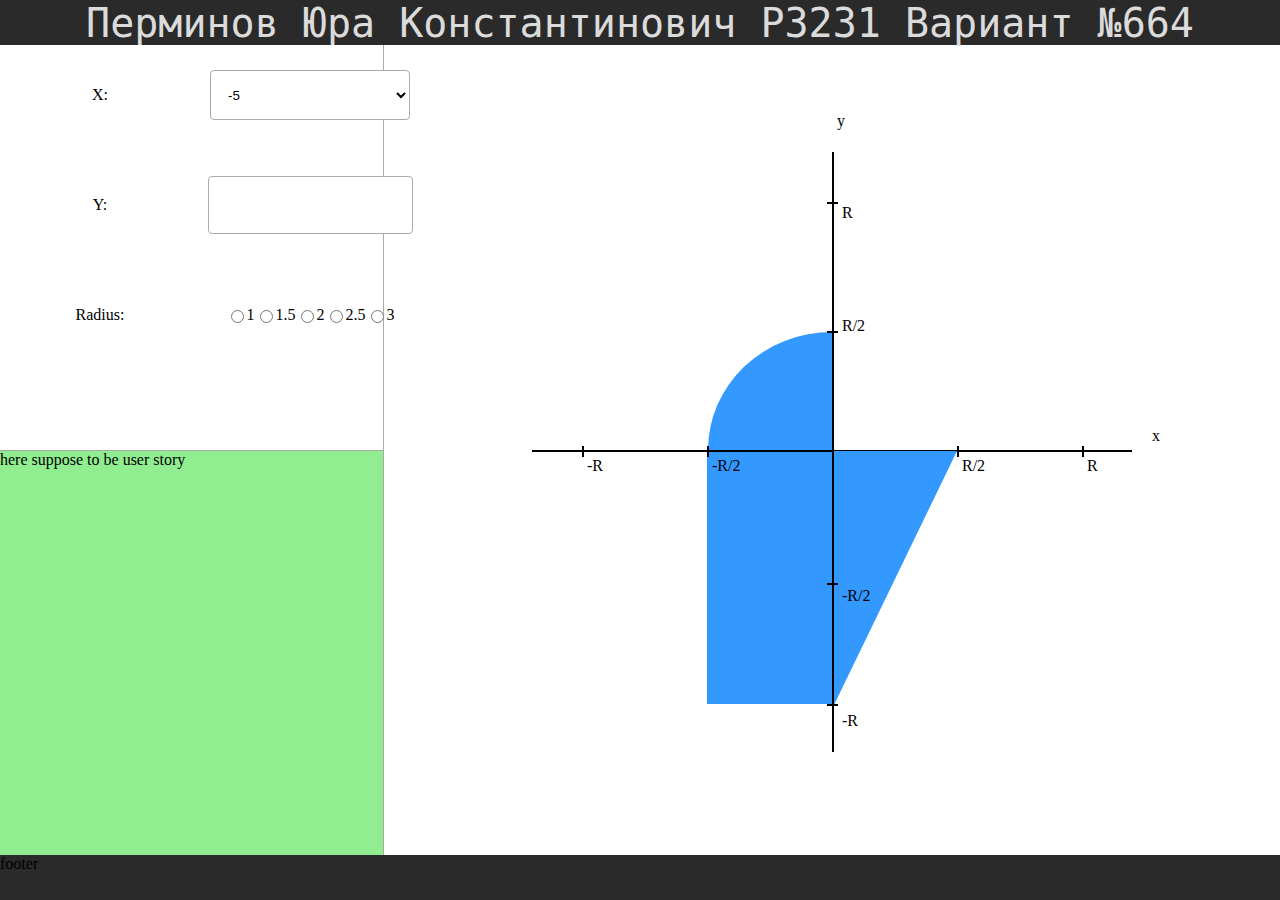
==== front/index.html @ 4b4fdf80 "added base for backend" ====
<!DOCTYPE html>
<html lang="ru">
<head>
  <meta charset="UTF-8">
  <meta name="viewport" content="width=device-width, initial-scale=1.0">
  <title>base front sample</title>
  <link rel="stylesheet" href="css/baseStyle.css"> <!-- Подключение CSS файла -->
  <link rel="stylesheet" href="./css/headerStyle.css"> <!-- Подключение CSS файла -->
  <link rel="stylesheet" href="./css/footerStyle.css"> <!-- Подключение CSS файла -->
  <link rel="stylesheet" href="css/userInterfaceStructureStyle.css"> <!-- Подключение CSS файла -->
  <link rel="stylesheet" href="css/selectStyle.css"> <!-- Подключение CSS файла -->
  <link rel="stylesheet" href="css/interfaceGrid.css"> <!-- Подключение CSS файла -->
  <link rel="stylesheet" href="css/textFieldStyle.css"> <!-- Подключение CSS файла -->
  <link rel="stylesheet" href="css/graphicStyle.css"> <!-- Подключение CSS файла -->
  <link rel="stylesheet" href="css/graphicPlotStyle.css"> <!-- Подключение CSS файла -->
</head>
<body>
<header class="header">Перминов Юра Константинович P3231 Вариант №664</header>
<div class="middle">
  <div class="userInterfacePanel">
    <div class="left">
      <div class="userInput">
       <!--X position select-->
        <div class='grid-container'>
          <div class="grid-item">X:</div>
          <div class="grid-item">
            <select name="X" class="select">
            <option value="-5">-5</option>
            <option value="-4" >-4</option>
            <option value="-3">-3</option>
            <option value="-2">-2</option>
            <option value="-1">-1</option>
            <option value="0">0</option>
            <option value="1">1</option>
            <option value="2">2</option>
            <option value="3">3</option>
          </select>
          </div>
          <div class="grid-item">Y:</div>
          <div class="grid-item">
            <input class="textField">
            </input>
          </div>
          <div class="grid-item">Radius:</div>
          <div class="grid-item">
            <input type="radio" id="choice1" value="1" />
            <label for="choice1">1</label>
            <input type="radio" id="choice2" value="1.5" />
            <label for="choice2">1.5</label>
            <input type="radio" id="choice3" value="2" />
            <label for="choice3">2</label>
            <input type="radio" id="choice4" value="2.5" />
            <label for="choice4">2.5</label>
            <input type="radio" id="choice5" value="3" />
            <label for="choice5">3</label>
          </div>
        </div>
      </div>
      <div class="userInputHistory">here suppose to be user story</div>
    </div>
    <div class="graphicSpot">
      <div class="graphic">
        <div class="axis-x"></div>
        <div class="axis-y"></div>
        <div class="label-x">x</div>
        <div class="label-y">y</div>
        <div class="graphicPlotContainer">
          <div class="figure-1"></div>
          <div class="figure-2"></div>
          <div class="figure-3"></div>

          <div class="radius-Vertical-Point" style="--x-v-position: 50%; --y-v-position: 0"></div>
          <div class="radius-Label" style="--x-label-position: 50%; --y-label-position: 0; --x-displacement: 10px;
           --y-displacement: -10px">R</div>
          <div class="radius-Vertical-Point" style="--x-v-position: 50%; --y-v-position: 100%"></div>
          <div class="radius-Label" style="--x-label-position: 50%; --y-label-position: 100%; --x-displacement: 10px;
           --y-displacement: 10px">-R</div>
          <div class="radius-Vertical-Point" style="--x-v-position: 50%; --y-v-position: 25%"></div>
          <div class="radius-Label" style="--x-label-position: 50%; --y-label-position: 25%; --x-displacement: 10px;
           --y-displacement: -10px">R/2</div>
          <div class="radius-Vertical-Point" style="--x-v-position: 50%; --y-v-position: 75%"></div>
          <div class="radius-Label" style="--x-label-position: 50%; --y-label-position: 75%; --x-displacement: 10px;
           --y-displacement: 10px">-R/2</div>

          <div class="radius-Horizontal-Point" style="--x-h-position: 0%; --y-h-position: 50%"></div>
          <div class="radius-Label" style="--x-label-position: 0%; --y-label-position: 50%; --x-displacement: 5px;
           --y-displacement: 5px">-R</div>
          <div class="radius-Horizontal-Point" style="--x-h-position: 100%; --y-h-position: 50%"></div>
          <div class="radius-Label" style="--x-label-position: 100%; --y-label-position: 50%; --x-displacement: 5px;
           --y-displacement: 5px">R</div>
          <div class="radius-Horizontal-Point" style="--x-h-position: 25%; --y-h-position: 50%"></div>
          <div class="radius-Label" style="--x-label-position: 25%; --y-label-position: 50%; --x-displacement: 5px;
           --y-displacement: 5px">-R/2</div>
          <div class="radius-Horizontal-Point" style="--x-h-position: 75%; --y-h-position: 50%"></div>
          <div class="radius-Label" style="--x-label-position: 75%; --y-label-position: 50%; --x-displacement: 5px;
           --y-displacement: 5px">R/2</div>
        </div>
      </div>
    </div>
  </div>
</div>
<footer class="footer">footer</footer>
</body>
</html>
---- front/css/baseStyle.css ----
body, html {
  height: 100%;
  margin: 0;
}

.header {
  height: 5vh;
}

.middle {
  height: 90vh;
}

.footer {
  height: 5vh;
}
---- front/css/headerStyle.css ----
header{
  height: 5vh;
  margin: 0;
  background-color: #2a2a2a;
  font-size: 40px;
  text-align: center;
  color: #dbdbdb;
  font-family: monospace;
}
---- front/css/footerStyle.css ----
footer{
  height: 5vh;
  margin: 0;
  background-color: #2a2a2a;
}
---- front/css/userInterfaceStructureStyle.css ----
.middle .userInterfacePanel {
  display: flex;
  height: 100%;
}

.left {
  display: flex;
  flex-direction: column;
  width: 30%;
}

.userInput {
  flex: 1;
  background-color: white;
  border-right: 1px solid darkgray;
  border-bottom: 1px solid darkgray;
}

.userInputHistory {
  flex: 1;
  background-color: lightgreen;
  border-right: 1px solid darkgray;
}

.graphicSpot {
  display: flex;
  justify-content: center;
  align-items: center;
  height: 100%;
  width: 70%; /* Ширина элемента graphicSpot */
  position: relative;
}
---- front/css/selectStyle.css ----
.grid-item .select {
  position: relative;

  height: 50px; /* Переопределяем высоту */
  width: 200px;   /* Переопределяем ширину */

  padding: 13px;
  background-color: white;
  border: thin solid darkgray;
  border-radius: 4px;

}
---- front/css/interfaceGrid.css ----
.grid-container {
  display: grid;
  grid-template-columns: repeat(2, 200px); /* 2 колонки по 100px */
  grid-template-rows: repeat(3, 100px);    /* 3 строки по 100px */
  gap: 10px; /* Пробел между ячейками */
}

.grid-item {
  display: flex;
  align-items: center;
  justify-content: center;
}
---- front/css/textFieldStyle.css ----
.grid-item .textField {
  position: relative;

  height: 30px; /* Переопределяем высоту */
  width: 200px;   /* Переопределяем ширину */

  padding: 13px;
  background-color: white;
  border: thin solid darkgray;
  border-radius: 4px;

}
---- front/css/graphicStyle.css ----
.graphicSpot .graphic{
  position: relative; /* Устанавливаем контекст для абсолютного позиционирования */
  width: 600px; /* Ширина на 50% */
  height: 600px; /* Высота на 50% */
  margin: 0; /* Убираем отступы */
}

.axis-x {
  position: relative; /* Меняем на absolute, чтобы позиционировать относительно graphicSpot */
  height: 2px;
  width: 100%;
  bottom: -50%; /* Положение по вертикали внизу */
  left: 0; /* Центрируем ось X */
  background-color: black;
}

.label-x {
  position: absolute; /* Меняем на absolute, чтобы позиционировать относительно axis-x */
  left: calc(100% + 20px);
  bottom: calc(50% + 5px); /* Положение под осью X */
}

.graphic .axis-y{
  position: relative; /* Меняем на absolute, чтобы позиционировать относительно graphicSpot */
  height: 100%;
  width: 2px;
  bottom: 0; /* Положение по вертикали внизу */
  left: 50%; /* Центрируем ось X */
  background-color: black;
}

.label-y{
  position: absolute; /* Меняем на absolute, чтобы позиционировать относительно axis-x */
  left: calc(50% + 5px);
  bottom: calc(100% + 20px); /* Положение под осью X */
}
---- front/css/graphicPlotStyle.css ----
.graphicSpot .graphicPlotContainer{
  position: relative; /* Устанавливаем контекст для абсолютного позиционирования */
  width: 500px; /* Ширина на 50% */
  height: 500px; /* Высота на 50% */
  top: 50px;
  left: 50px;
  margin-top: -100%; /* Убираем отступы */
}

.radius-Vertical-Point {
  position: relative; /* Абсолютное позиционирование */
  width: 11px; /* Ширина точки */
  height: 2px; /* Высота точки */
  background-color: black; /* Цвет точки */
  /*left: calc(50% - 5px);
  top: 0;*/
  left: calc(var(--x-v-position) - 5px);
  top: var(--y-v-position);
}

.radius-Label {
  position: absolute; /* Абсолютное позиционирование для подписи */
  left: calc(var(--x-label-position) + var(--x-displacement));
  top: calc(var(--y-label-position) + var(--y-displacement));
}

.graphicPlotContainer .radius-Horizontal-Point{
  position: absolute; /* Абсолютное позиционирование */
  width: 2px; /* Ширина точки */
  height: 11px; /* Высота точки */
  background-color: black; /* Цвет точки */
  /*left: calc(50% - 5px);
  top: 0;*/
  left: var(--x-h-position);
  top: calc(var(--y-h-position) - 6px);
}

.graphicPlotContainer .figure-1{
  position: absolute;
  width: calc(25% - 1px);
  height: calc(25% - 7px);
  top: calc(25% + 5px);
  left: calc(25% + 1px);
  border-radius: 100% 0 0 0;
  background-color: #3399fe;
}
.graphicPlotContainer .figure-2{
  position: absolute;
  width: 25%;
  height: calc(50% + 2px);
  top: 50%;
  left: 25%;
  background-color: #3399fe;
}

.graphicPlotContainer .figure-3{
  position: absolute;
  width: calc(25% - 2px);
  height: calc(50% + 4px);
  top: calc(50% - 1px);
  left: calc(50% + 2px);
  background-color: #3399fe;
  clip-path: polygon(0% 0%, 100% 0%, 100% 0%, 0% 100%, 0% 100%);
}
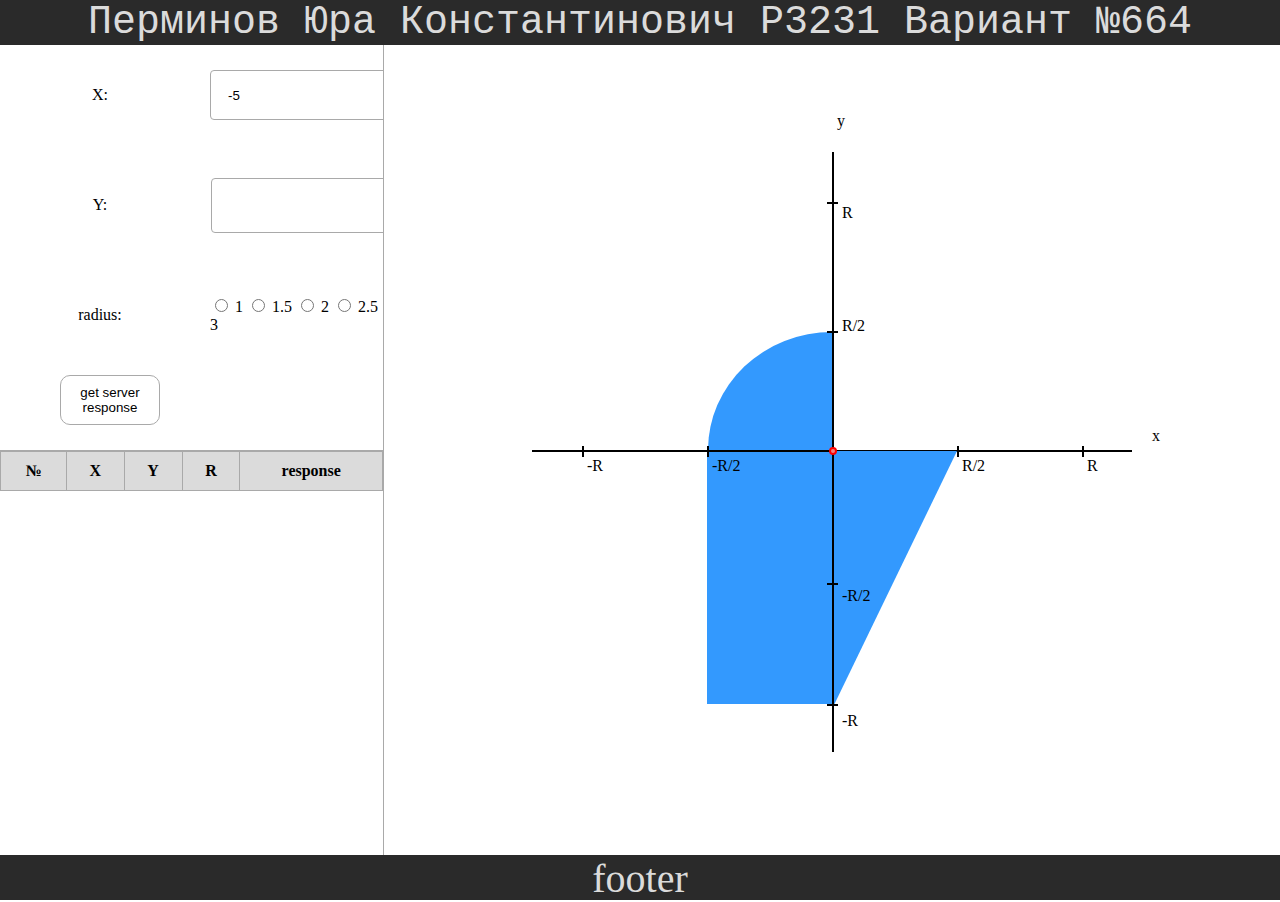
==== commit e9dbab4d: "added tabel and button style" ====
--- a/front/index.html
+++ b/front/index.html
@@ -13,8 +13,13 @@
   <link rel="stylesheet" href="css/textFieldStyle.css"> <!-- Подключение CSS файла -->
   <link rel="stylesheet" href="css/graphicStyle.css"> <!-- Подключение CSS файла -->
   <link rel="stylesheet" href="css/graphicPlotStyle.css"> <!-- Подключение CSS файла -->
+  <link rel="stylesheet" href="css/tableStyle.css"> <!-- Подключение CSS файла -->
+  <link rel="stylesheet" href="css/buttonStyle.css"> <!-- Подключение CSS файла -->
+  <script src="js/eventHandler.js"></script>
+  <script src="js/serverInteraction.js"></script>
+  <script src="js/serverResponseProcessor.js"></script>
 </head>
-<body>
+<body class="body">
 <header class="header">Перминов Юра Константинович P3231 Вариант №664</header>
 <div class="middle">
   <div class="userInterfacePanel">
@@ -24,7 +29,7 @@
         <div class='grid-container'>
           <div class="grid-item">X:</div>
           <div class="grid-item">
-            <select name="X" class="select">
+            <select class="select" id="user-input-selectBox">
             <option value="-5">-5</option>
             <option value="-4" >-4</option>
             <option value="-3">-3</option>
@@ -38,25 +43,44 @@
           </div>
           <div class="grid-item">Y:</div>
           <div class="grid-item">
-            <input class="textField">
-            </input>
+            <input class="textField" id="user-input-textField">
           </div>
-          <div class="grid-item">Radius:</div>
+          <div class="grid-item">radius:</div>
           <div class="grid-item">
-            <input type="radio" id="choice1" value="1" />
-            <label for="choice1">1</label>
-            <input type="radio" id="choice2" value="1.5" />
-            <label for="choice2">1.5</label>
-            <input type="radio" id="choice3" value="2" />
-            <label for="choice3">2</label>
-            <input type="radio" id="choice4" value="2.5" />
-            <label for="choice4">2.5</label>
-            <input type="radio" id="choice5" value="3" />
-            <label for="choice5">3</label>
+            <form id="radioButtonForm">
+              <input type="radio" name="RBUserInput" id="choice1" value="1" />
+              <label for="choice1">1</label>
+              <input type="radio" name="RBUserInput" id="choice2" value="1.5"/>
+              <label for="choice2">1.5</label>
+              <input type="radio" name="RBUserInput" id="choice3" value="2"/>
+              <label for="choice3">2</label>
+              <input type="radio" name="RBUserInput" id="choice4" value="2.5"/>
+              <label for="choice4">2.5</label>
+              <input type="radio" name="RBUserInput" id="choice5" value="3"/>
+              <label for="choice5">3</label>
+            </form>
           </div>
+          <button class="grid-item button"  id="responseButton">get server response</button>
+          <div class="grid-item" id="result"></div>
         </div>
       </div>
-      <div class="userInputHistory">here suppose to be user story</div>
+      <div class="userInputHistory">
+
+        <table class="table", id="userHistoryTable">
+          <thead id="tableHeaders">
+          <tr>
+            <th class="tableHeader">№</th>
+            <th class="tableHeader">X</th>
+            <th class="tableHeader">Y</th>
+            <th class="tableHeader">R</th>
+            <th class="tableHeader">response</th>
+          </tr>
+          </thead>
+          <tbody></tbody>
+
+        </table>
+
+      </div>
     </div>
     <div class="graphicSpot">
       <div class="graphic">
@@ -94,6 +118,7 @@
           <div class="radius-Horizontal-Point" style="--x-h-position: 75%; --y-h-position: 50%"></div>
           <div class="radius-Label" style="--x-label-position: 75%; --y-label-position: 50%; --x-displacement: 5px;
            --y-displacement: 5px">R/2</div>
+          <div class="point" id="point"></div>
         </div>
       </div>
     </div>
--- a/front/css/footerStyle.css
+++ b/front/css/footerStyle.css
@@ -1,5 +1,11 @@
 footer{
+  flex: 1;
+  flex-direction: row;
   height: 5vh;
   margin: 0;
   background-color: #2a2a2a;
+  text-align: center;
+  color: #dbdbdb;
+  font-size: 40px;
+  overflow-wrap: break-word;
 }
--- a/front/css/userInterfaceStructureStyle.css
+++ b/front/css/userInterfaceStructureStyle.css
@@ -14,12 +14,17 @@
   background-color: white;
   border-right: 1px solid darkgray;
   border-bottom: 1px solid darkgray;
+  overflow-y: auto;
+  overflow-x: auto;
+
 }
 
 .userInputHistory {
   flex: 1;
-  background-color: lightgreen;
+  background-color: white;
   border-right: 1px solid darkgray;
+  overflow-y: auto;
+  overflow-x: auto;
 }
 
 .graphicSpot {
@@ -29,4 +34,6 @@
   height: 100%;
   width: 70%; /* Ширина элемента graphicSpot */
   position: relative;
+  overflow-y: auto;
+  overflow-x: auto;
 }
--- a/front/css/textFieldStyle.css
+++ b/front/css/textFieldStyle.css
@@ -1,8 +1,8 @@
 .grid-item .textField {
   position: relative;
 
-  height: 30px; /* Переопределяем высоту */
-  width: 200px;   /* Переопределяем ширину */
+  height: 27px; /* Переопределяем высоту */
+  width: 170px;   /* Переопределяем ширину */
 
   padding: 13px;
   background-color: white;
--- a/front/css/graphicPlotStyle.css
+++ b/front/css/graphicPlotStyle.css
@@ -5,6 +5,8 @@
   top: 50px;
   left: 50px;
   margin-top: -100%; /* Убираем отступы */
+  min-height: 300px;
+  min-width: 300px;
 }
 
 .radius-Vertical-Point {
@@ -62,3 +64,13 @@
   background-color: #3399fe;
   clip-path: polygon(0% 0%, 100% 0%, 100% 0%, 0% 100%, 0% 100%);
 }
+.graphicPlotContainer .point{
+  position: absolute;
+  width: 4px;
+  height: 4px;
+  background-color: lightcoral;
+  top: calc(50% - 5px);
+  left: calc(50% - 3px);
+  border-radius: 4px;
+  border: 2px solid red; /* Граница ячеек */
+}
--- a/front/css/tableStyle.css
+++ b/front/css/tableStyle.css
@@ -0,0 +1,24 @@
+.userInputHistory .table {
+  position: relative;
+  width: 100%; /* Таблица занимает всю ширину контейнера */
+  border-collapse: collapse; /* Убираем промежутки между ячейками */
+}
+.tableHeader{
+  border: 1px solid darkgrey; /* Граница ячеек */
+  text-align: center; /* Выравнивание текста по центру */
+  padding: 10px; /* Отступы внутри ячеек */
+  height: 10px;
+  background-color: #dbdbdb;
+}
+.th {
+  border: 1px solid black; /* Граница ячеек */
+  text-align: center; /* Выравнивание текста по центру */
+  padding: 10px; /* Отступы внутри ячеек */
+  height: 10px;
+}
+.col_0{
+  background-color: #ffbfbf;
+}
+.col_1{
+  background-color: #bfffca;
+}
--- a/front/css/buttonStyle.css
+++ b/front/css/buttonStyle.css
@@ -0,0 +1,11 @@
+.button{
+  position: relative;
+
+  left: 30%;
+  width: 100px;
+  height: 50px;
+  border-radius: 10px;
+  background-color: white;
+  align-self: center;
+  border: 1px solid darkgrey;
+}
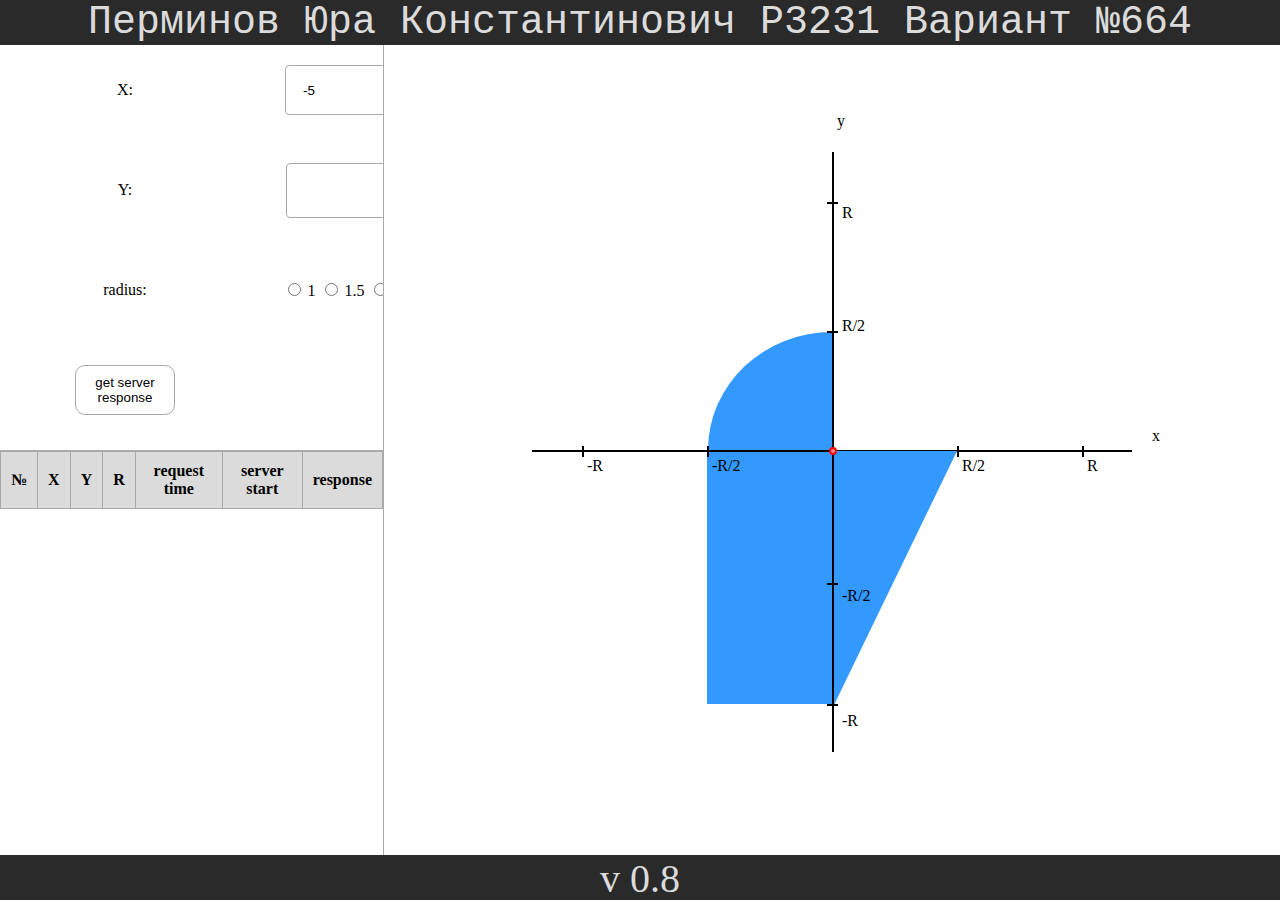
==== commit 6f612a48: "Update index.html" ====
--- a/front/index.html
+++ b/front/index.html
@@ -15,6 +15,7 @@
   <link rel="stylesheet" href="css/graphicPlotStyle.css"> <!-- Подключение CSS файла -->
   <link rel="stylesheet" href="css/tableStyle.css"> <!-- Подключение CSS файла -->
   <link rel="stylesheet" href="css/buttonStyle.css"> <!-- Подключение CSS файла -->
+  <link rel="stylesheet" href="css/RadioButtonStyle.css"> <!-- Подключение CSS файла -->
   <script src="js/eventHandler.js"></script>
   <script src="js/serverInteraction.js"></script>
   <script src="js/serverResponseProcessor.js"></script>
@@ -73,6 +74,8 @@
             <th class="tableHeader">X</th>
             <th class="tableHeader">Y</th>
             <th class="tableHeader">R</th>
+            <th class="tableHeader">request time</th>
+            <th class="tableHeader">server start</th>
             <th class="tableHeader">response</th>
           </tr>
           </thead>
@@ -124,6 +127,6 @@
     </div>
   </div>
 </div>
-<footer class="footer">footer</footer>
+<footer class="footer">v 0.8</footer>
 </body>
 </html>
--- a/front/css/headerStyle.css
+++ b/front/css/headerStyle.css
@@ -1,9 +1,10 @@
 header{
   height: 5vh;
   margin: 0;
+  min-width: 600px;
   background-color: #2a2a2a;
-  font-size: 40px;
   text-align: center;
   color: #dbdbdb;
   font-family: monospace;
+  font-size: clamp(5px, 4vw, 40px);
 }
--- a/front/css/interfaceGrid.css
+++ b/front/css/interfaceGrid.css
@@ -1,7 +1,7 @@
 .grid-container {
   display: grid;
-  grid-template-columns: repeat(2, 200px); /* 2 колонки по 100px */
-  grid-template-rows: repeat(3, 100px);    /* 3 строки по 100px */
+  grid-template-columns: repeat(2, 250px); /* 2 колонки по 100px */
+  grid-template-rows: repeat(4, 90px);    /* 3 строки по 100px */
   gap: 10px; /* Пробел между ячейками */
 }
 
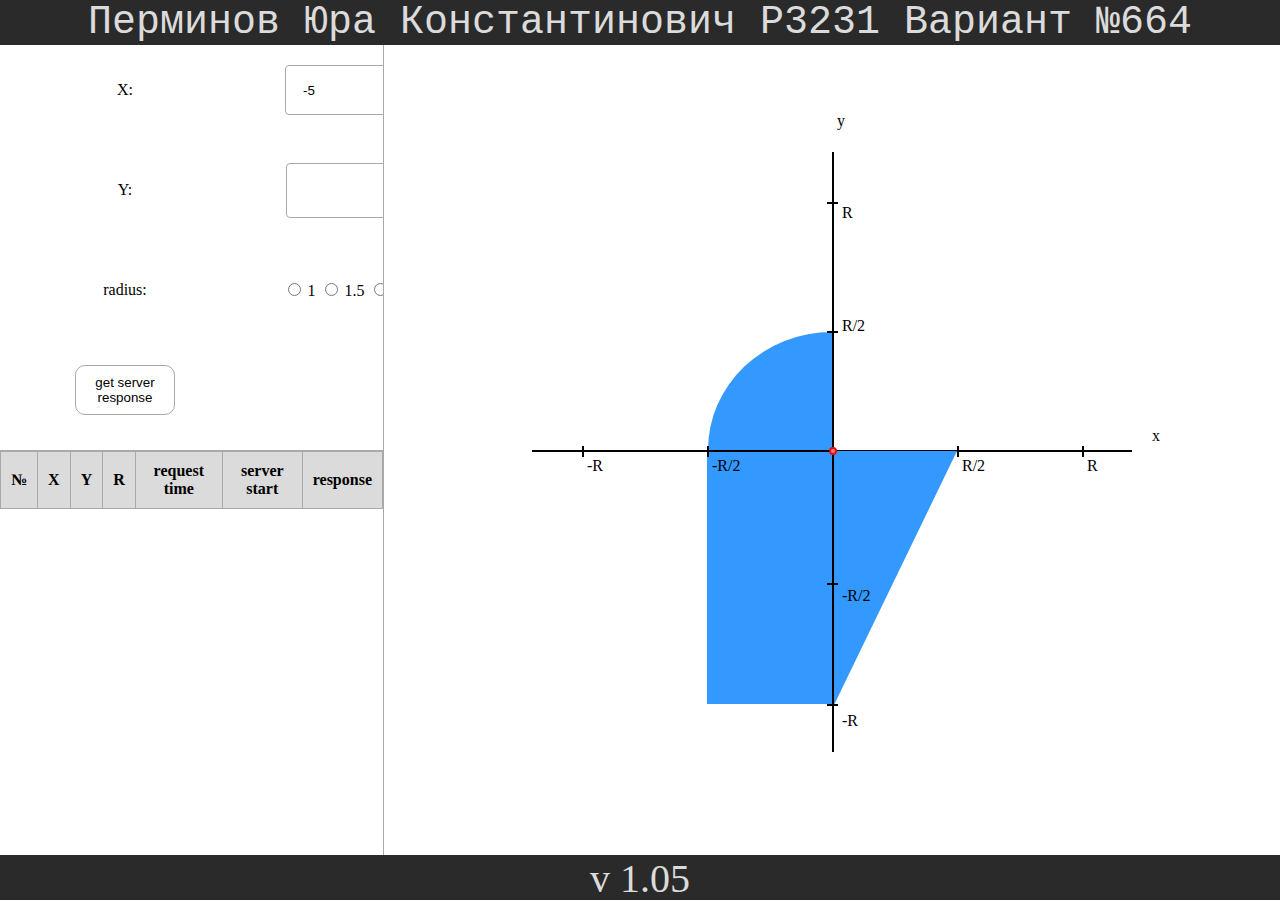
==== commit f0e83895: "Update index.html" ====
--- a/front/index.html
+++ b/front/index.html
@@ -127,6 +127,6 @@
     </div>
   </div>
 </div>
-<footer class="footer">v 0.8</footer>
+<footer class="footer">v 1.05</footer>
 </body>
 </html>
--- a/front/css/buttonStyle.css
+++ b/front/css/buttonStyle.css
@@ -9,3 +9,15 @@
   align-self: center;
   border: 1px solid darkgrey;
 }
+
+.button:hover{
+  position: relative;
+
+  left: 28%;
+  width: 105px;
+  height: 60px;
+  border-radius: 15px;
+  background-color: #6a93d1;
+  align-self: center;
+  border: 1px solid darkgrey;
+}
--- a/front/css/RadioButtonStyle.css
+++ b/front/css/RadioButtonStyle.css
@@ -0,0 +1,5 @@
+input[type="radio"]{
+    background-color: #6a93d1; /* Fill color when checked */
+    border-color: #0056b3; /* Darker border color when checked */
+
+}